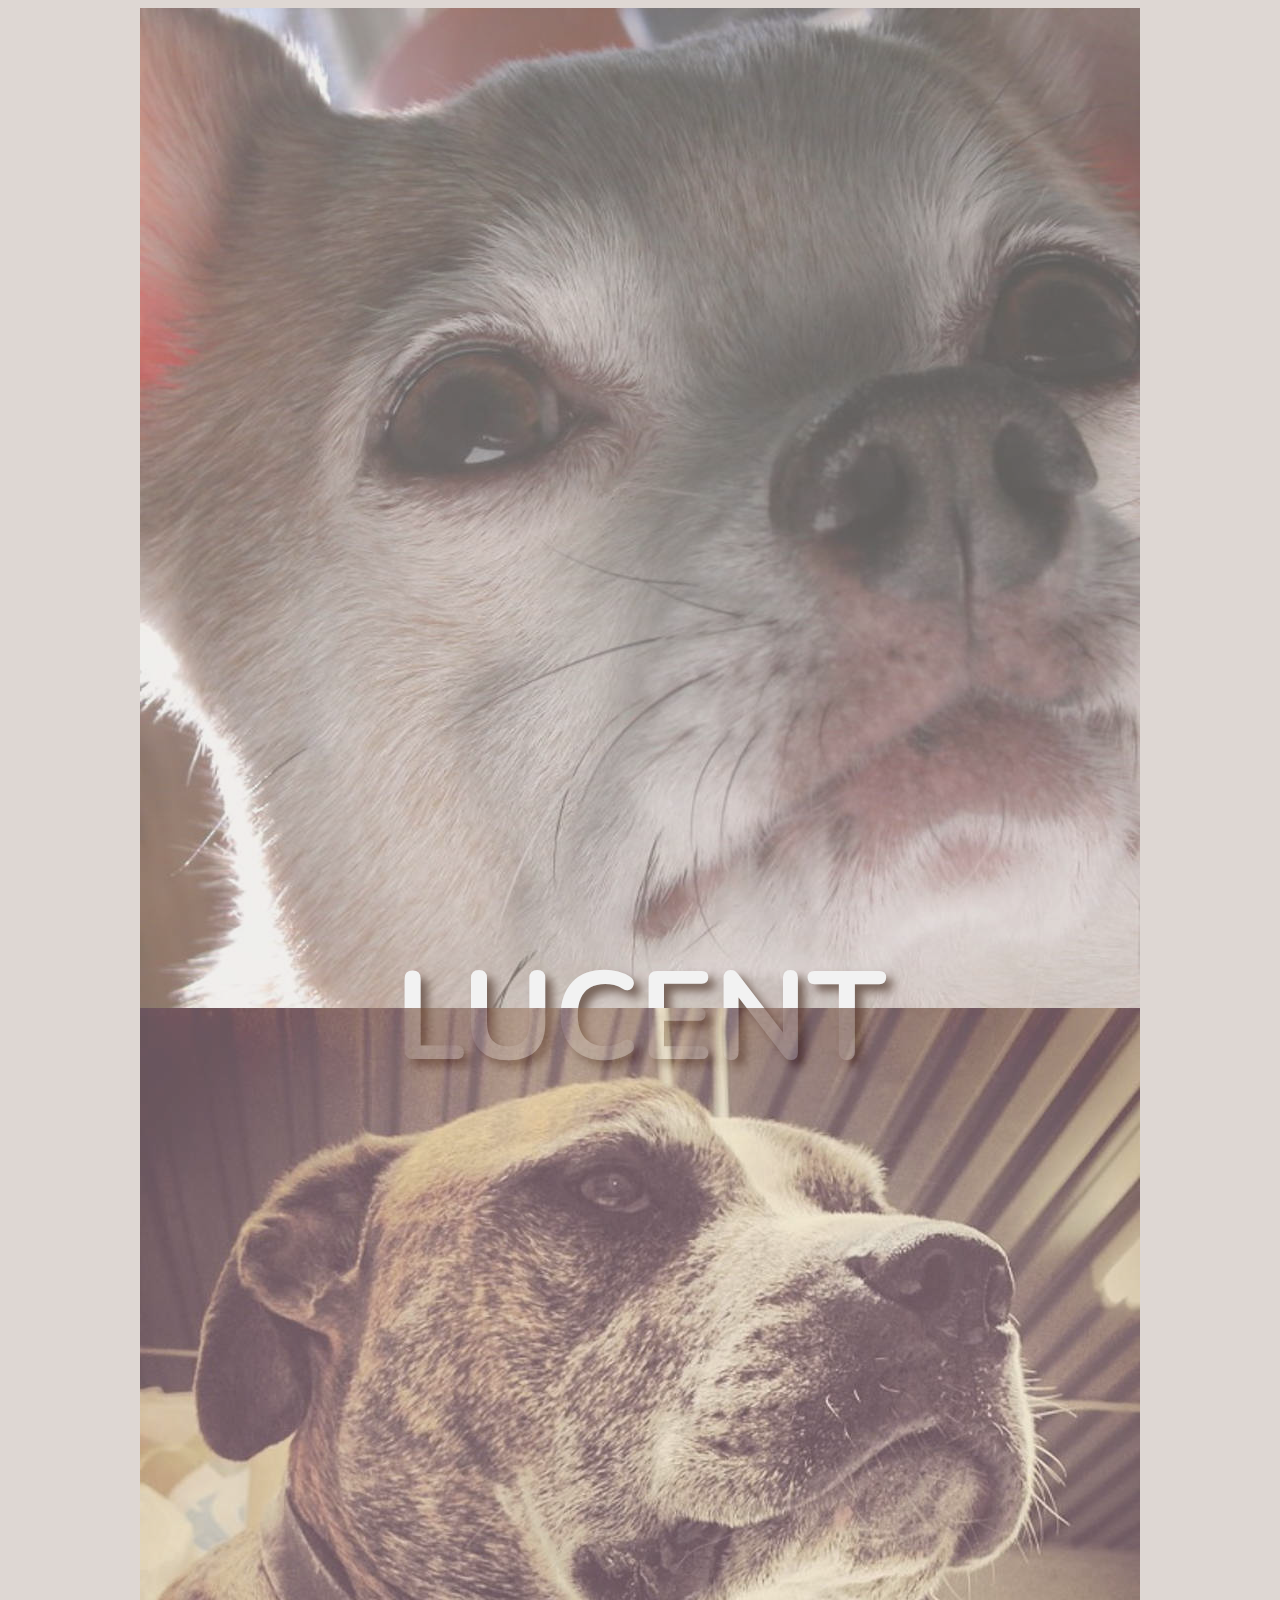
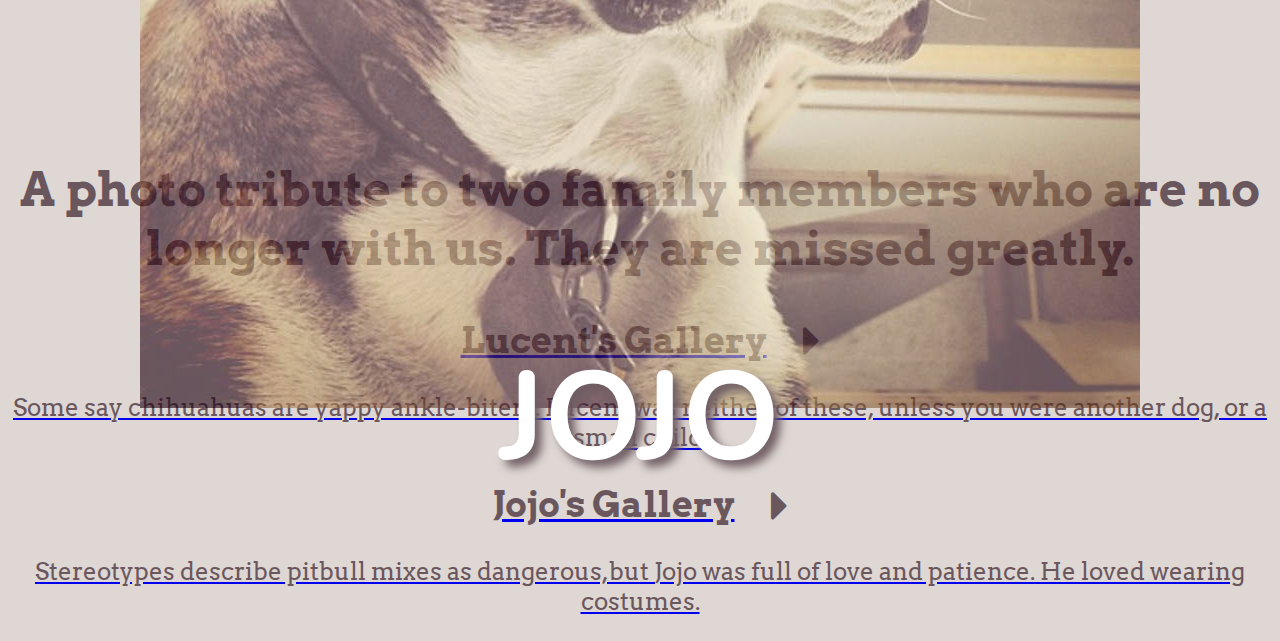
==== index.html @ 9304043a "Shortened Jojo's gallery description" ====
<!DOCTYPE html>
<html lang="en">
  <head>
    <meta charset="utf-8">
    <link rel="stylesheet" href="https://maxcdn.bootstrapcdn.com/bootstrap/3.3.6/css/bootstrap.min.css" integrity="sha384-1q8mTJOASx8j1Au+a5WDVnPi2lkFfwwEAa8hDDdjZlpLegxhjVME1fgjWPGmkzs7" crossorigin="anonymous">
    <link href='https://fonts.googleapis.com/css?family=Nunito:300' rel='stylesheet' type='text/css'>
    <link href='https://fonts.googleapis.com/css?family=Arvo' rel='stylesheet' type='text/css'>
    <link rel="stylesheet" href="css/tribute.css">
    <link rel="stylesheet" href="https://maxcdn.bootstrapcdn.com/font-awesome/4.5.0/css/font-awesome.min.css">
    <script src="https://code.jquery.com/jquery-1.12.0.min.js"></script>
    <script src="js/tribute.js"></script>
    <title>Jojo and Lucent Tribute</title>
  </head>
  <body>
    <div class="lightbox">
      <div class="row litebox">
        <!--<div id="arrows">
        <i id="left-arrow" class="fa fa-angle-left fa-5x"></i>
        <i id="right-arrow" class="fa fa-angle-right fa-5x"></i>
        </div>-->
        <div class="col-xs-12 col-sm-12 col-md-1 col-lg-1 custom-align both-arrows">
        <i id="left-arrow" class="fa fa-angle-left fa-5x"></i>
        </div>
        <div id="lbdog" class="col-xs-12 col-sm-12 col-md-10 col-lg-10 custom-align">
         <!--<img id="lucentpic" class="img-responsive" src="img/lucent_gallery/17x1500.jpg">-->
        </div>
        <div class="col-xs-12 col-sm-12 col-md-1 col-lg-1 custom-align both-arrows">
        <i id="right-arrow" class="fa fa-angle-right fa-5x"></i>
        </div>
      </div>
    </div>
    <div class="row custom-align">
      <div class="lucent col-xs-12 col-sm-12 col-md-12 col-lg-6">
        <img class="img-responsive translucent" src="img/l1000.jpg" alt="Picture of Lucent the chihuahua">
        <h1 id="luc_header">LUCENT</h1>
      </div>
      <div class="jojo col-xs-12 col-sm-12 col-md-12 col-lg-6">
        <img class="img-responsive translucent" src="img/j1000.jpg" alt="Picture of Jojo the pitbull">
        <h1>JOJO</h1>
      </div>
    </div>
    <div class="row custom-align">
      <div class="trib col-xs-12 col-lg-12 custom-align">
        <h2>A photo tribute to two family members who are no longer with us. They are missed greatly.</h2>
      </div>
    </div>
    <a href="javascript:void(0)"><div class="row custom-align">
      <div id="luheader" class="col-xs-6 col-lg-6 custom-align gallery">
        <h2 id="lugal">Lucent's Gallery<span style="padding-left: 1em;"><i id="lcaret" class="fa fa-caret-right fa-lg"></i></span></h2>
        <p>Some say chihuahuas are yappy ankle-biters. Lucent was neither of these, unless you were another dog, or a small child.</p>
      </div></a>
      <a href="javascript:void(0)"><div id="joheader" class="col-xs-6 col-lg-6 custom-align gallery">
        <h2 id="jogal">Jojo's Gallery<span style="padding-left: 1em;"><i id="jcaret" class="fa fa-caret-right fa-lg"></i></span></h2>
        <p>Stereotypes describe pitbull mixes as dangerous,but Jojo was full of love and patience. He loved wearing costumes.</p>
      </div></a>
    </div>
    <div id="lgallery" class="row">
    </div>
    <div id="jgallery" class="row">
    </div> 
  </body>
</html>
---- css/tribute.css ----
/* so need to throw in to those multiple media queries
multiple versions of the arrows and margins for photos
and custom sizes of photos, all the way down to mobile */
/*
 need to handle media queries!!! so far 1500px and 1920px
 looks good. Mobile portrait looks good too!
 It's the in-between that'll need help.
 dis will hookup the PORTRAIT mobile view
 not sure about landscape, test it
.litebox
{
  margin-top: 20vh;
}
*/
body
{
  background: #ded7d3;
}

.lightbox
{
  width: 100vw;
  height: 100vh;
  background-color: rgba(0, 0, 0, 0.6);
  position: fixed;
  z-index: 100;
  display: none;
}

@media (min-width: 200px)
{
/* if profile pic width: 35% */
  #lucentpic
  {
    width: auto;
    height: auto;
    margin: auto;
    --check-type: small;
  }

  #jojopic
  {
    margin: auto;
    margin-top: 50%;
  }

  .both-arrows
  {

  }
}

@media (min-width: 500px)
{
  #lucentpic
  {
    width: 90%;
    height: auto;
    margin: auto;
  }

  #jojopic
  {
    margin: auto;
    /*margin-top: 50%;*/
    width: 60%;
    height: auto;
  }

  .both-arrows
  {

  }

}

@media (min-width: 992px)
{
  #lucentpic
  {
    width: 80%;
    height: auto;
    margin: auto;
  }

  #jojopic
  {
    margin: auto;
    /*margin-top: 3.5em;
    margin-top: 5%;*/
    width: 60%;
    height: auto;
  }

  .both-arrows
  {
    margin-top: 50vh;
  }
}

.custom-align
{
  text-align: center;
}

.translucent
{
  opacity: 0.6;
}

.lucent > h1, .jojo > h1
{
  color: white;
  font-family: 'Nunito', sans-serif;
  position: relative;
  font-size: 125px;
  top: -1.3em;
}

.lucent > h1
{
  text-shadow: 7px 7px 10px #756157;
}

.jojo > h1
{
  text-shadow: 7px 7px 10px #6f5d63;
}

.lucent
{
  padding: 0;
  height: 1000px;
}

.jojo
{
  padding: 0;
  height: 1000px;
}

.trib > h2
{
  font-size: 3em;
}

.trib > h2, .gallery
{
  font-family: 'Arvo', serif; 
  color: #6a565d;
}

.gallery
{
  font-size: 1.5em;
}
@media (min-width: 1200px) and (max-width: 1275px)
{
  .trib
  {
    margin-top: -20em;
  }
}

@media (min-width: 1275px) and (max-width: 1350px)
{
  .trib
  {
    margin-top: -18em;
  }
}

@media (min-width: 1350px) and (max-width: 1425px)
{
  .trib
  {
    margin-top: -15em;
  }
}

@media (min-width: 1425px) and (max-width: 1500px)
{
  .trib
  {
    margin-top: -13em;
  }
}

@media (min-width: 1500px) and (max-width: 1575px)
{
  .trib
  {
    margin-top: -11em;
  }
}

@media (min-width: 1575px) and (max-width: 1650px)
{
  .trib
  {
    margin-top: -9em;
  }
}

@media (min-width: 1650px) and (max-width: 1736px)
{
  .trib
  {
    margin-top: -7em;
  }
}

@media (min-width: 1736px) and (max-width: 1840px)
{
  .trib
  {
    margin-top: -4em;
  }
}

#jgallery
{
  margin-left: 0.2em;
  padding-top: 3em;
  padding-left: 7.5em;
  background-color: rgba(0, 0, 0, 0.2);
  display: none;
}

#lgallery
{
  display: none;
  margin-left: 0.2em;
  padding-top: 3em;
  padding-left: 7.5em;
  background-color: rgba(0, 0, 0, 0.2);
}

/*

  background-color: rgba(0, 0, 0, 0.2);
  text-shadow: 1px 1px 10px #756157;

*/
.thumbnail
{
  width: 200px;
}

#luheader
{
  background-color: inherit;
  border-radius: 10px 10px 0px 0px;
  text-shadow: none;
}

#joheader
{
  background-color: inherit;
  border-radius: 10px 10px 0px 0px;
  text-shadow: none;
}

.fa-5x
{
}
.fa-angle-right, .fa-angle-left
{
  color: white;
}

#arrows
{
  text-align: center;
}

#left-arrow
{
}

#right-arrow
{
}

@media (min-width: 100px)
{
  #luc_header
  {
    color: white;
  }
}

@media (min-width: 900px)
{
  #luc_header
  {
    color: #f2f2f2;
  }
}
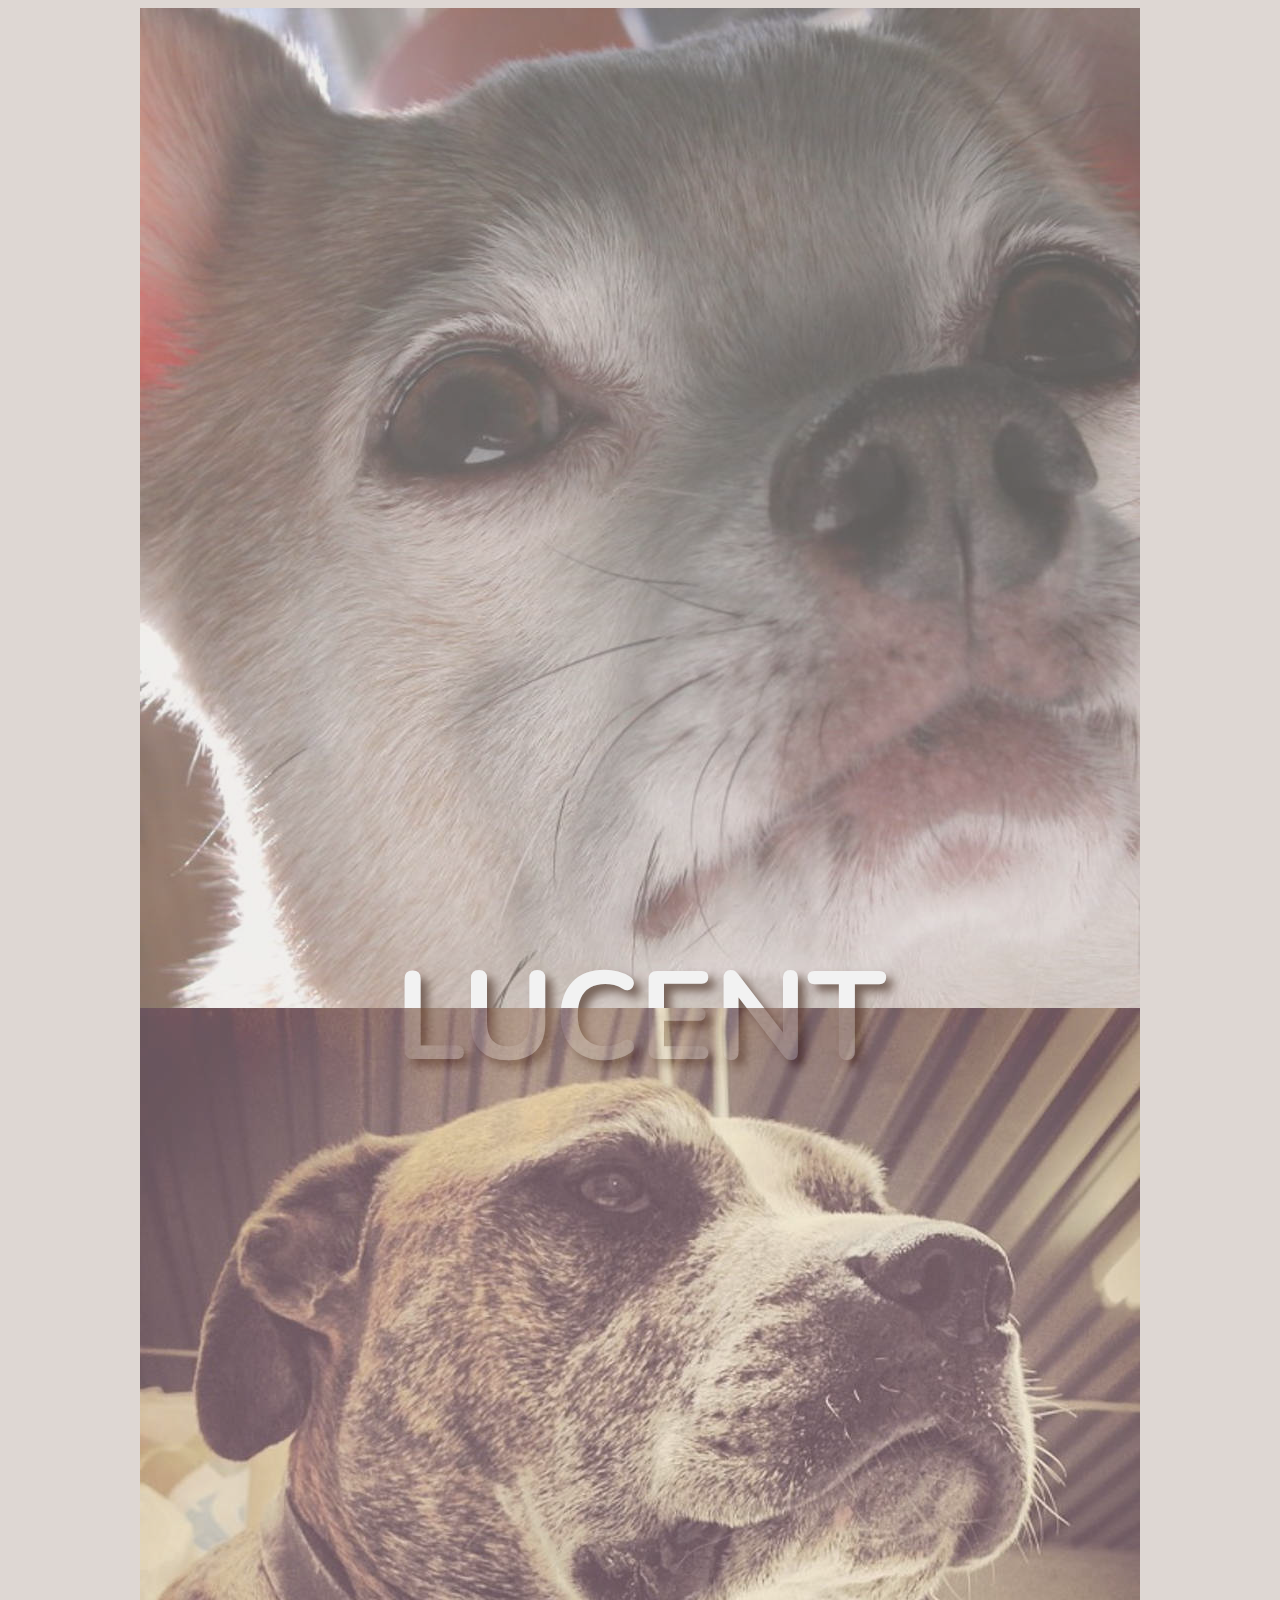
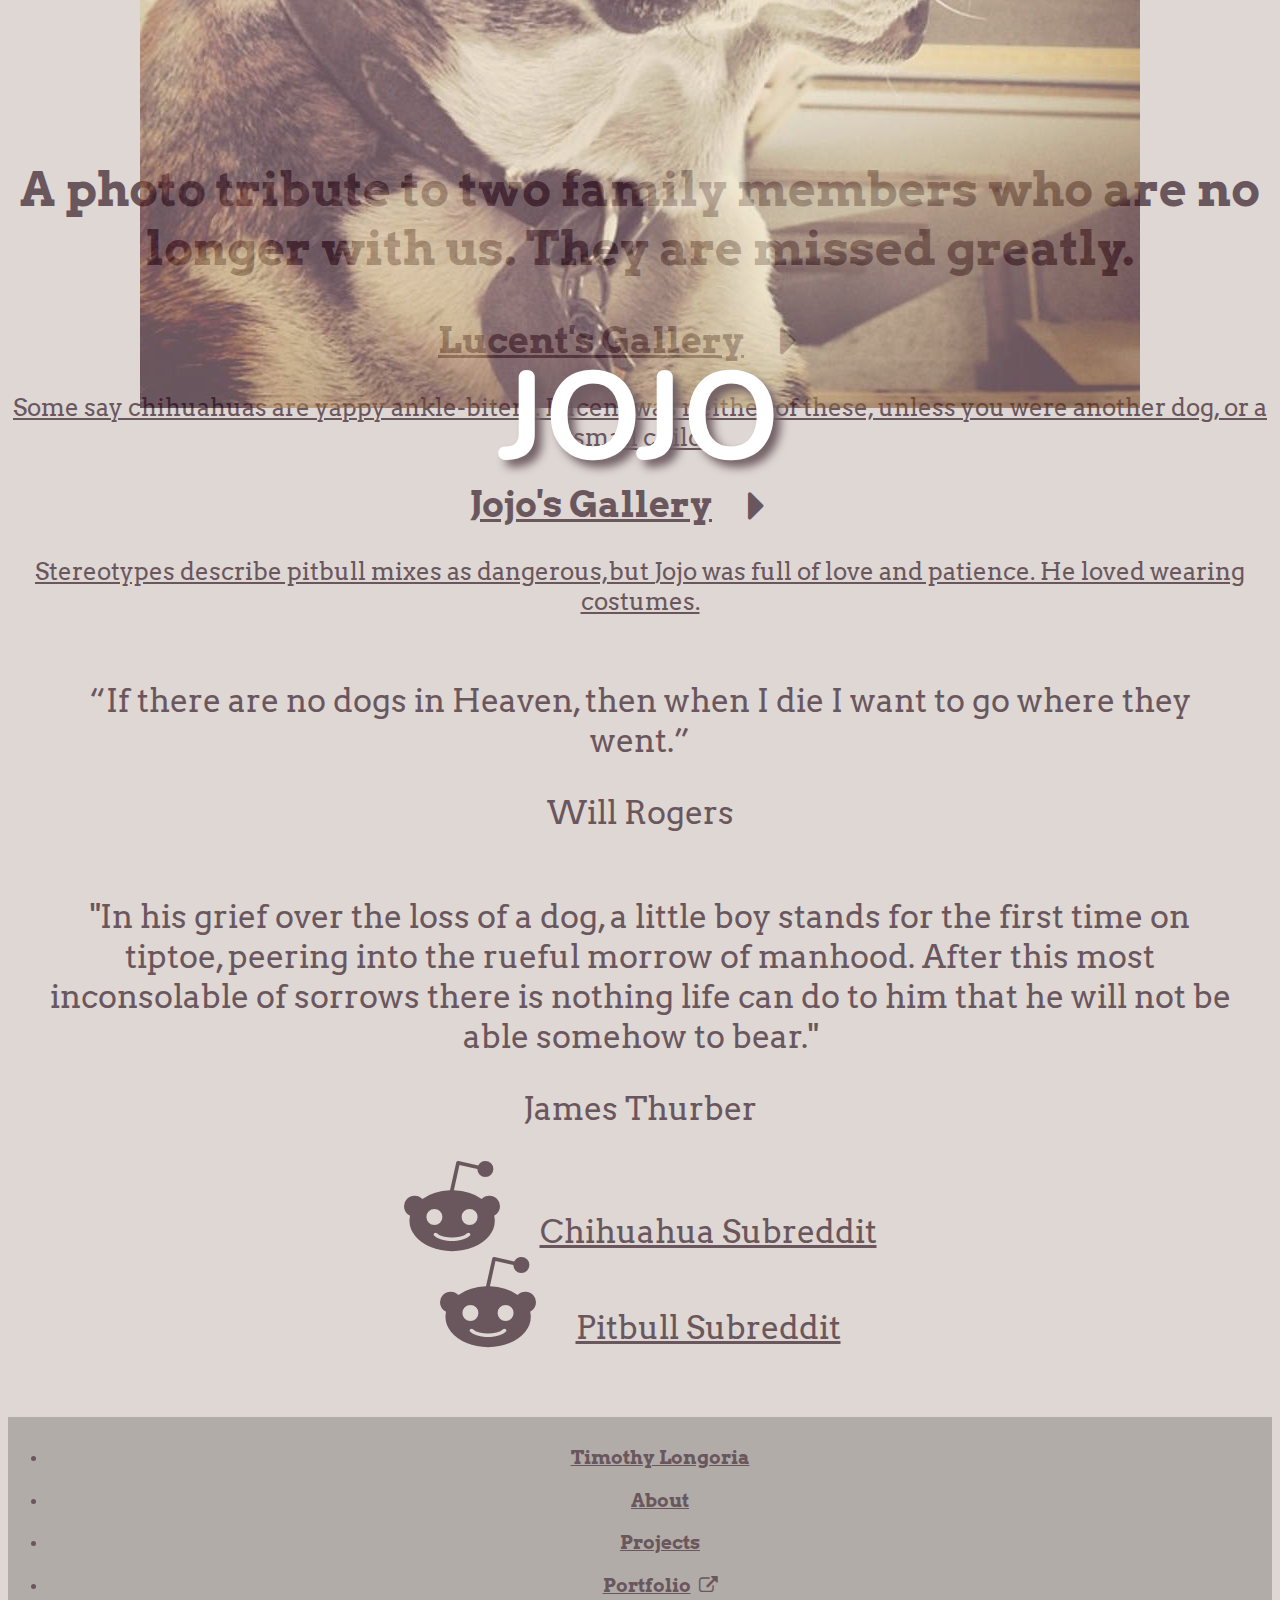
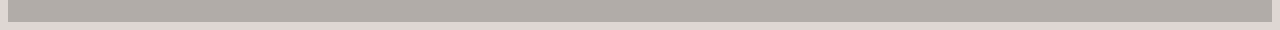
==== commit 86f0ada8: "Added quotes, subreddit links, and portfolio footer" ====
--- a/index.html
+++ b/index.html
@@ -14,18 +14,16 @@
   <body>
     <div class="lightbox">
       <div class="row litebox">
-        <!--<div id="arrows">
-        <i id="left-arrow" class="fa fa-angle-left fa-5x"></i>
-        <i id="right-arrow" class="fa fa-angle-right fa-5x"></i>
-        </div>-->
         <div class="col-xs-12 col-sm-12 col-md-1 col-lg-1 custom-align both-arrows">
-        <i id="left-arrow" class="fa fa-angle-left fa-5x"></i>
+          <i id="left-arrow" class="fa fa-angle-left fa-5x"></i>
         </div>
         <div id="lbdog" class="col-xs-12 col-sm-12 col-md-10 col-lg-10 custom-align">
-         <!--<img id="lucentpic" class="img-responsive" src="img/lucent_gallery/17x1500.jpg">-->
         </div>
         <div class="col-xs-12 col-sm-12 col-md-1 col-lg-1 custom-align both-arrows">
-        <i id="right-arrow" class="fa fa-angle-right fa-5x"></i>
+          <i id="right-arrow" class="fa fa-angle-right fa-5x"></i>
+        </div>
+        <div id="close">
+          <i  class="fa fa-close fa-3x"></i>
         </div>
       </div>
     </div>
@@ -58,5 +56,44 @@
     </div>
     <div id="jgallery" class="row">
     </div> 
+    <div id="quotes" class="custom-align">
+      <blockquote>
+        <p>“If there are no dogs in Heaven, then when I die I want to go where they went.”</p>
+        <footer>Will Rogers</footer>
+      </blockquote>
+      <blockquote>
+        <p>"In his grief over the loss of a dog, a little boy stands for the first time on tiptoe, peering into the rueful morrow of manhood. After this most inconsolable of sorrows there is nothing life can do to him that he will not be able somehow to bear."</p>
+        <footer>James Thurber</footer>
+      </blockquote>
+    </div>
+    <div class="row subreddits">
+      <div class="col-xs-6 col-sm-6 col-md-6 col-lg-6 custom-align">
+        <a class="sr" href="https://reddit.com/r/chihuahua" target="_blank"><span><i class="fa fa-reddit-alien fa-3x"></i></span>Chihuahua Subreddit</a>
+      </div>
+      <div class="col-xs-6 col-sm-6 col-md-6 col-lg-6 custom-align">
+        
+        <a class="sr" href="https://reddit.com/r/pitbulls" target="_blank"><span><i class="fa fa-reddit-alien fa-3x"></i></span>Pitbull Subreddit</a>
+      </div>
+    </div> 
+    <div class="row">
+      <div class="col-xs-12 col-md-12 col-lg-12">
+        <footer id="portfolio">
+          <ul class="list-group">
+            <li id="ti"><h3 class="list-group-item-heading"><a href="javascript:void(0)">Timothy Longoria</a></h3><img id="timpic" class="img-responsive" src="img/t150.jpg"></li>
+            <li id="ab"><h3 class="list-group-item-heading"><a href="javascript:void(0)">About</a></h3><p id="about" class="list-group-item-text">Self-educated school bus driver, motivated to keep learning!</p></li>
+            <li id="pr">
+              <h3 class="list-group-item-heading"><a href="javascript:void(0)">Projects</a></h3>
+                <p id="projects" class="list-group-item-text">
+                  <a href="http://transition.timlongoria.com" target="_blank">Robot's Don't Drive...Yet<i class="fa fa-external-link"></i></a><br>
+                  <a href="http://wordfib.timlongoria.com" target="_blank">Wordfib<i class="fa fa-external-link"></i></a><br>
+                  <a href="http://ocarinaquotes.timlongoria.com" target="_blank">Ocarina of Time Quote Generator<i class="fa fa-external-link"></i></a><br>
+                  <a href="http://calculator.timlongoria.com" target="_blank">Calculon Calculator<i class="fa fa-external-link"></i></a><br>
+              </p>
+            </li>
+            <li><h3 class="list-group-item-heading"><a href="http://portfolio.timlongoria.com" target="_blank">Portfolio<i class="fa fa-external-link"></i></a></h3></li>
+          </ul>
+        </footer>
+      </div>
+    </div>
   </body>
 </html>
--- a/css/tribute.css
+++ b/css/tribute.css
@@ -21,7 +21,7 @@
 {
   width: 100vw;
   height: 100vh;
-  background-color: rgba(0, 0, 0, 0.6);
+  background-color: rgba(0, 0, 0, 0.7);
   position: fixed;
   z-index: 100;
   display: none;
@@ -29,7 +29,6 @@
 
 @media (min-width: 200px)
 {
-/* if profile pic width: 35% */
   #lucentpic
   {
     width: auto;
@@ -62,7 +61,6 @@
   #jojopic
   {
     margin: auto;
-    /*margin-top: 50%;*/
     width: 60%;
     height: auto;
   }
@@ -86,8 +84,6 @@
   #jojopic
   {
     margin: auto;
-    /*margin-top: 3.5em;
-    margin-top: 5%;*/
     width: 60%;
     height: auto;
   }
@@ -144,7 +140,7 @@
   font-size: 3em;
 }
 
-.trib > h2, .gallery
+.trib > h2, .gallery, #quotes, .subreddits, #portfolio
 {
   font-family: 'Arvo', serif; 
   color: #6a565d;
@@ -254,6 +250,11 @@
   text-shadow: none;
 }
 
+#lugal:hover
+{
+  text-shadow: 1px 1px 10px #756157;
+}
+
 #joheader
 {
   background-color: inherit;
@@ -261,6 +262,11 @@
   text-shadow: none;
 }
 
+#jogal:hover
+{
+  text-shadow: 1px 1px 10px #756157;
+}
+
 .fa-5x
 {
 }
@@ -276,10 +282,12 @@
 
 #left-arrow
 {
+  visibility: visible;
 }
 
 #right-arrow
 {
+  visibility: visible;
 }
 
 @media (min-width: 100px)
@@ -298,3 +306,100 @@
   }
 }
 
+#close
+{
+  z-index: 100;
+  position: absolute; 
+  margin-left: 4em;
+  color: white;
+}
+
+blockquote
+{
+  font-size: 2em;
+  margin-top: 2em;
+}
+
+.subreddits, .subreddits > a, .subreddits > a:hover
+{
+  color: #6a565d;
+  font-size: 2em;
+}
+
+.subreddits
+{
+  margin-bottom: 2em;
+}
+
+a
+{
+  color: #6a565d;
+}
+
+.sr:hover
+{
+  color: #6a565d;
+  text-decoration: none;
+  text-shadow: 1px 1px 10px #756157;
+}
+
+span
+{
+  margin-right: 1.25em;
+}
+
+#portfolio
+{
+  color: #6a565d;
+  margin-top: 20px;
+  background-color: rgba(0, 0, 0, 0.2);
+  text-align: center;
+  padding-top: 10px;
+  padding-bottom: 5px;
+}
+
+
+.list-group-item
+{
+  background-color: #9c002f;
+  border: 1px solid #800026;
+  margin-left: 50px;
+  margin-right: 50px;
+}
+
+#about
+{
+  display: none; 
+}
+
+#projects
+{
+  display: none;
+}
+
+#timpic
+{
+  display: none;
+  border-radius: 30px;
+}
+
+#portfolio i
+{
+  margin-left: 8px;
+}
+
+#portfolio a:hover, #portfolio a:visited, #portfolio a:focus
+{
+  text-decoration: none;
+}
+
+#portfolio a
+{
+  text-shadow: none;
+}
+
+#portfolio a:hover, #portfolio a:visited, #portfolio a:focus
+{
+  text-shadow: 1px 1px 10px #756157;
+  color: #6a565d;
+}
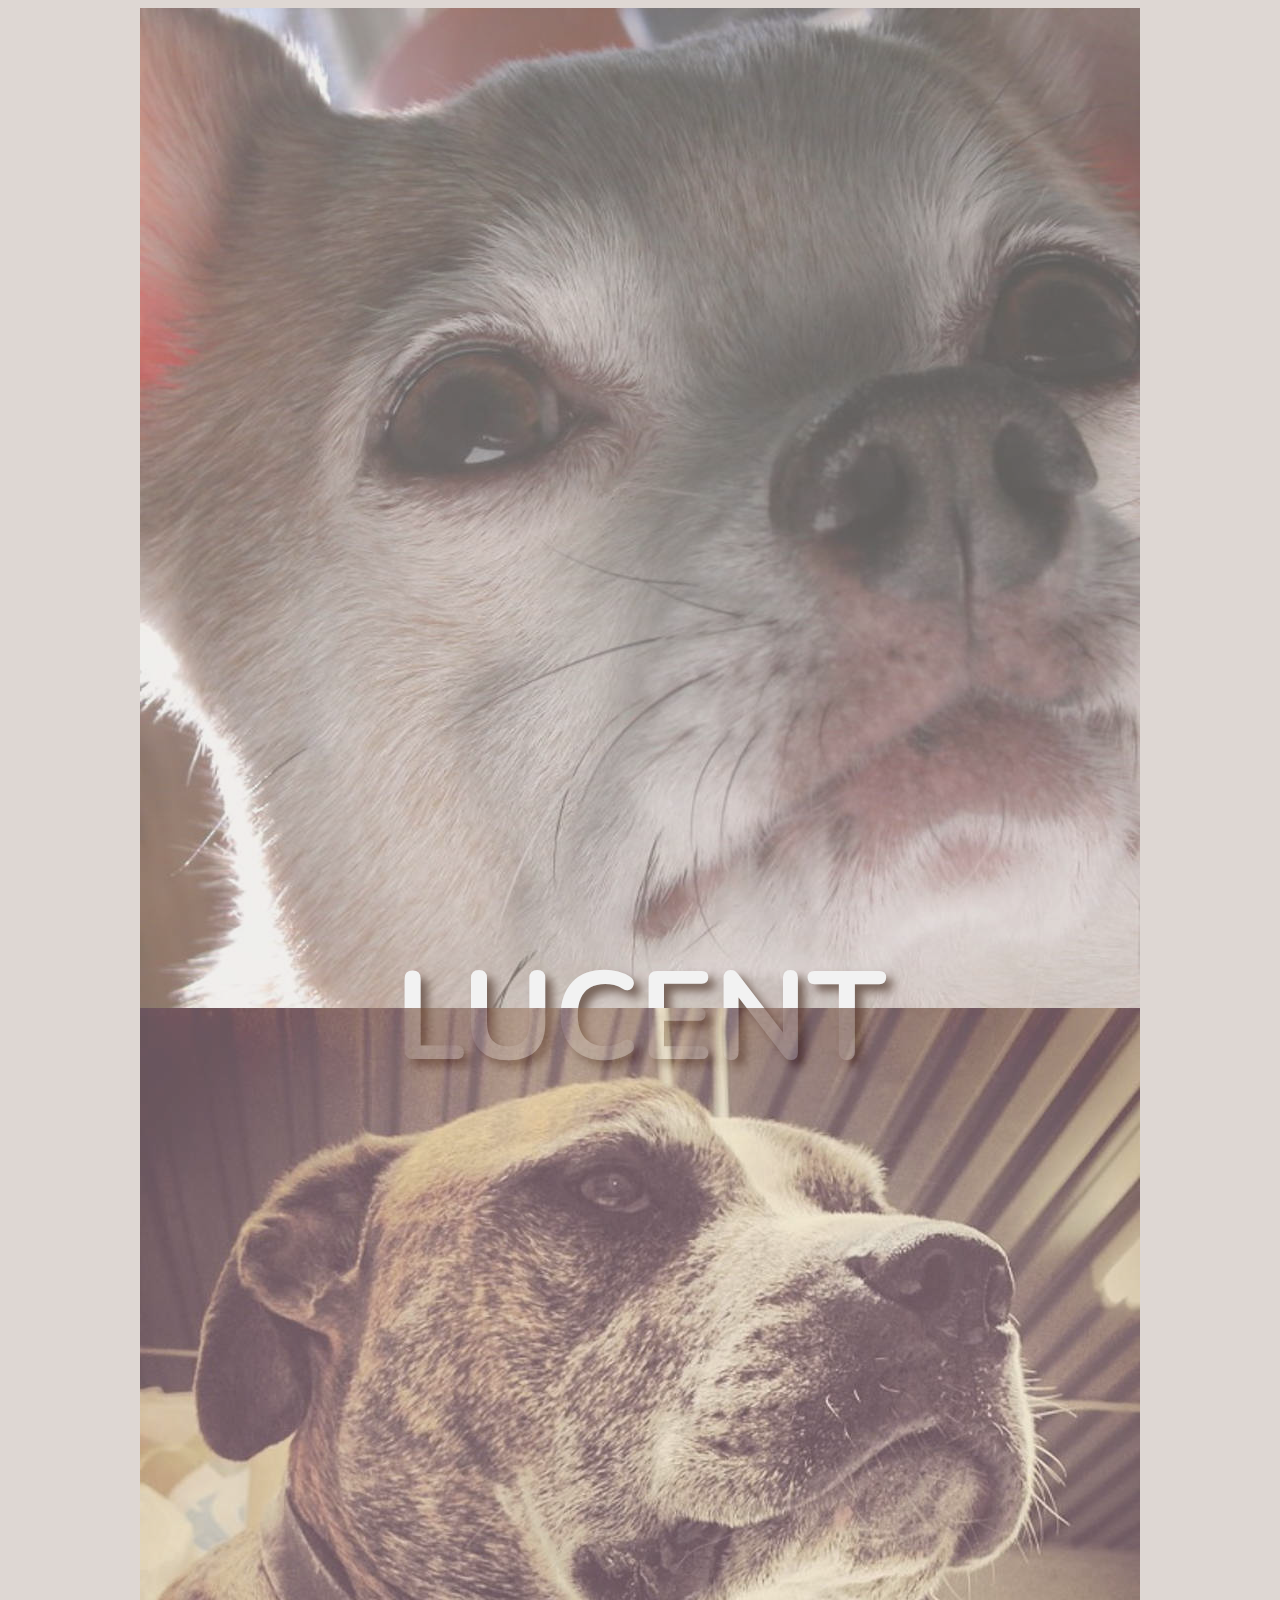
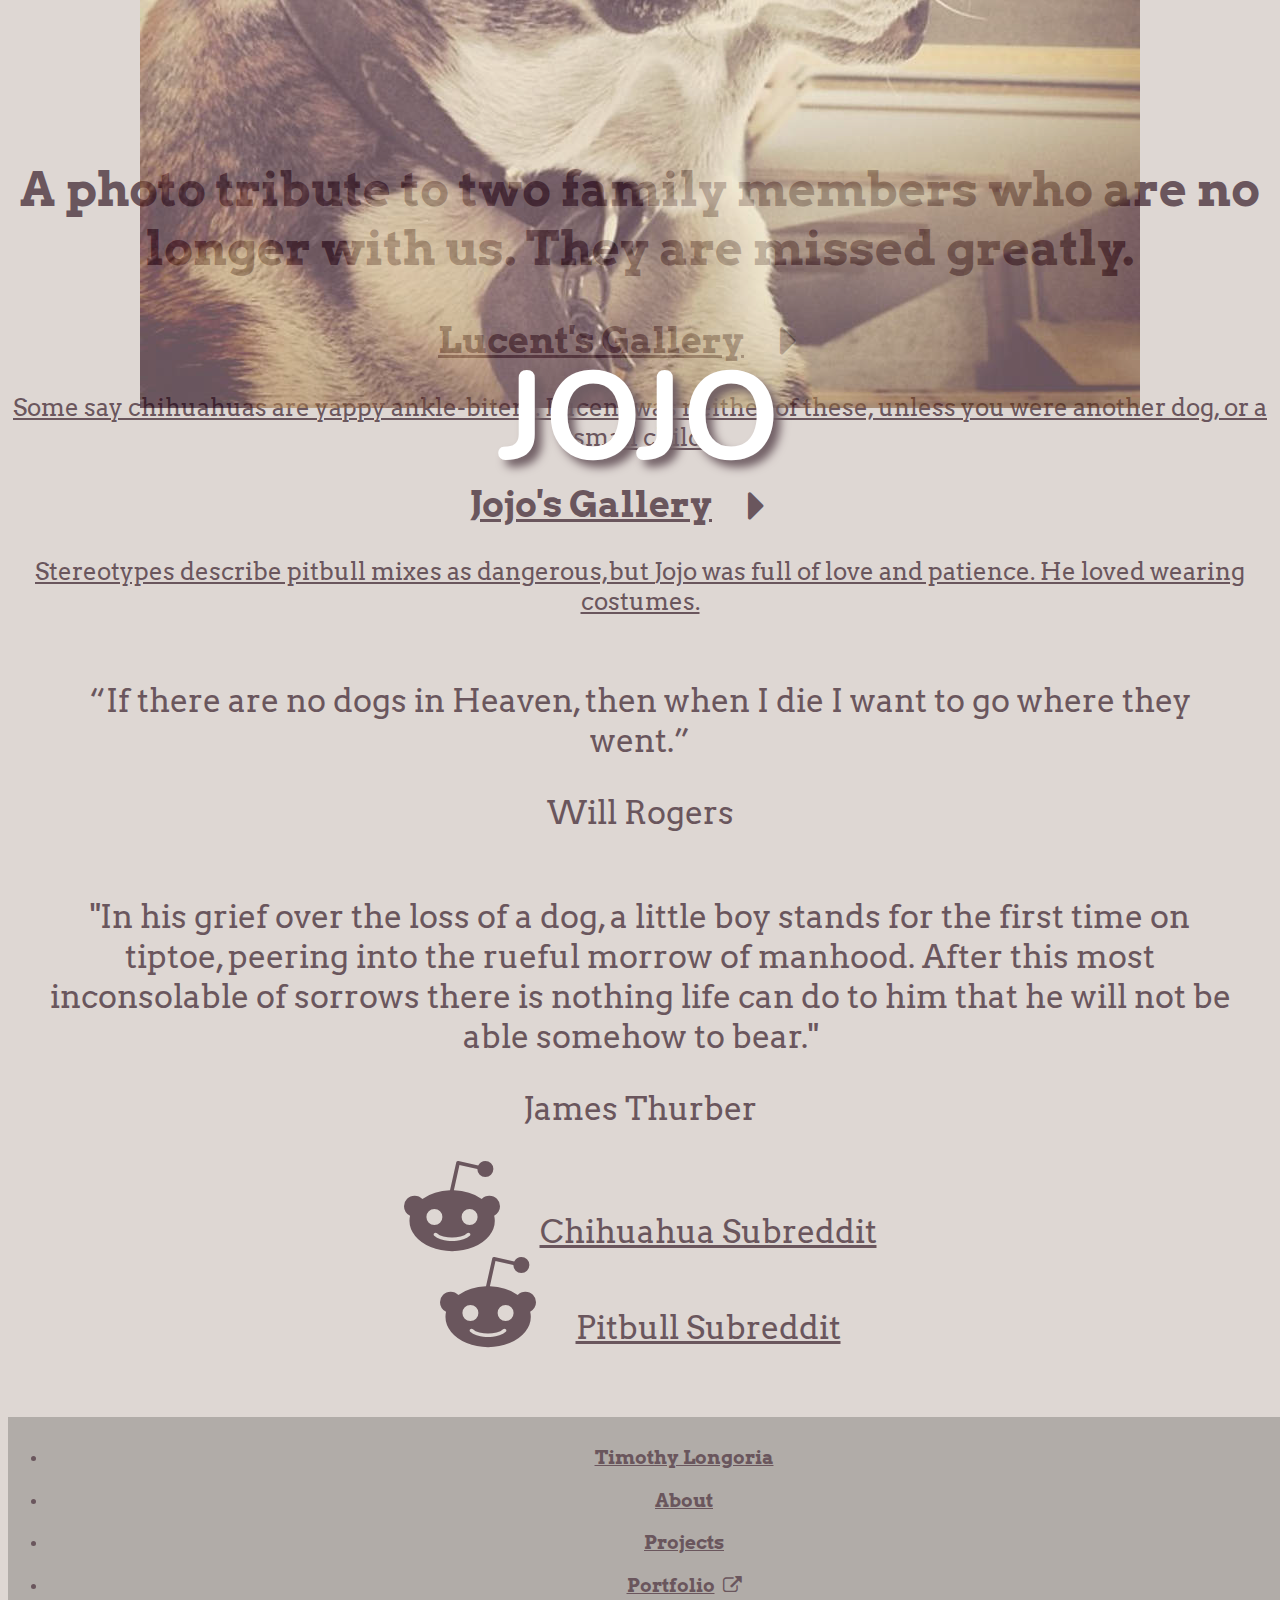
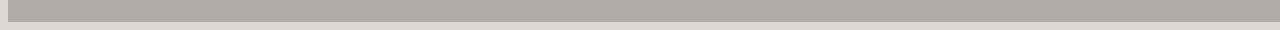
==== commit 7692c723: "Changed footer" ====
--- a/index.html
+++ b/index.html
@@ -87,7 +87,7 @@
                   <a href="http://transition.timlongoria.com" target="_blank">Robot's Don't Drive...Yet<i class="fa fa-external-link"></i></a><br>
                   <a href="http://wordfib.timlongoria.com" target="_blank">Wordfib<i class="fa fa-external-link"></i></a><br>
                   <a href="http://ocarinaquotes.timlongoria.com" target="_blank">Ocarina of Time Quote Generator<i class="fa fa-external-link"></i></a><br>
-                  <a href="http://calculator.timlongoria.com" target="_blank">Calculon Calculator<i class="fa fa-external-link"></i></a><br>
+                  <a href="http://calculator.timlongoria.com" target="_blank">Calculonator<i class="fa fa-external-link"></i></a><br>
               </p>
             </li>
             <li><h3 class="list-group-item-heading"><a href="http://portfolio.timlongoria.com" target="_blank">Portfolio<i class="fa fa-external-link"></i></a></h3></li>
--- a/css/tribute.css
+++ b/css/tribute.css
@@ -1,17 +1,3 @@
-/* so need to throw in to those multiple media queries
-multiple versions of the arrows and margins for photos
-and custom sizes of photos, all the way down to mobile */
-/*
- need to handle media queries!!! so far 1500px and 1920px
- looks good. Mobile portrait looks good too!
- It's the in-between that'll need help.
- dis will hookup the PORTRAIT mobile view
- not sure about landscape, test it
-.litebox
-{
-  margin-top: 20vh;
-}
-*/
 body
 {
   background: #ded7d3;
@@ -34,7 +20,6 @@
     width: auto;
     height: auto;
     margin: auto;
-    --check-type: small;
   }
 
   #jojopic
@@ -232,12 +217,6 @@
   background-color: rgba(0, 0, 0, 0.2);
 }
 
-/*
-
-  background-color: rgba(0, 0, 0, 0.2);
-  text-shadow: 1px 1px 10px #756157;
-
-*/
 .thumbnail
 {
   width: 200px;
@@ -356,6 +335,7 @@
   text-align: center;
   padding-top: 10px;
   padding-bottom: 5px;
+  margin-right: -3em;
 }
 
 
@@ -403,3 +383,17 @@
   text-shadow: 1px 1px 10px #756157;
   color: #6a565d;
 }
+
+
+@media (max-width: 1000px) 
+{
+  .list-group-item-heading 
+  {
+    font-size: 3em;
+  }
+  .list-group-item-text
+  {
+    font-size: 1.75em;
+  }
+}
+
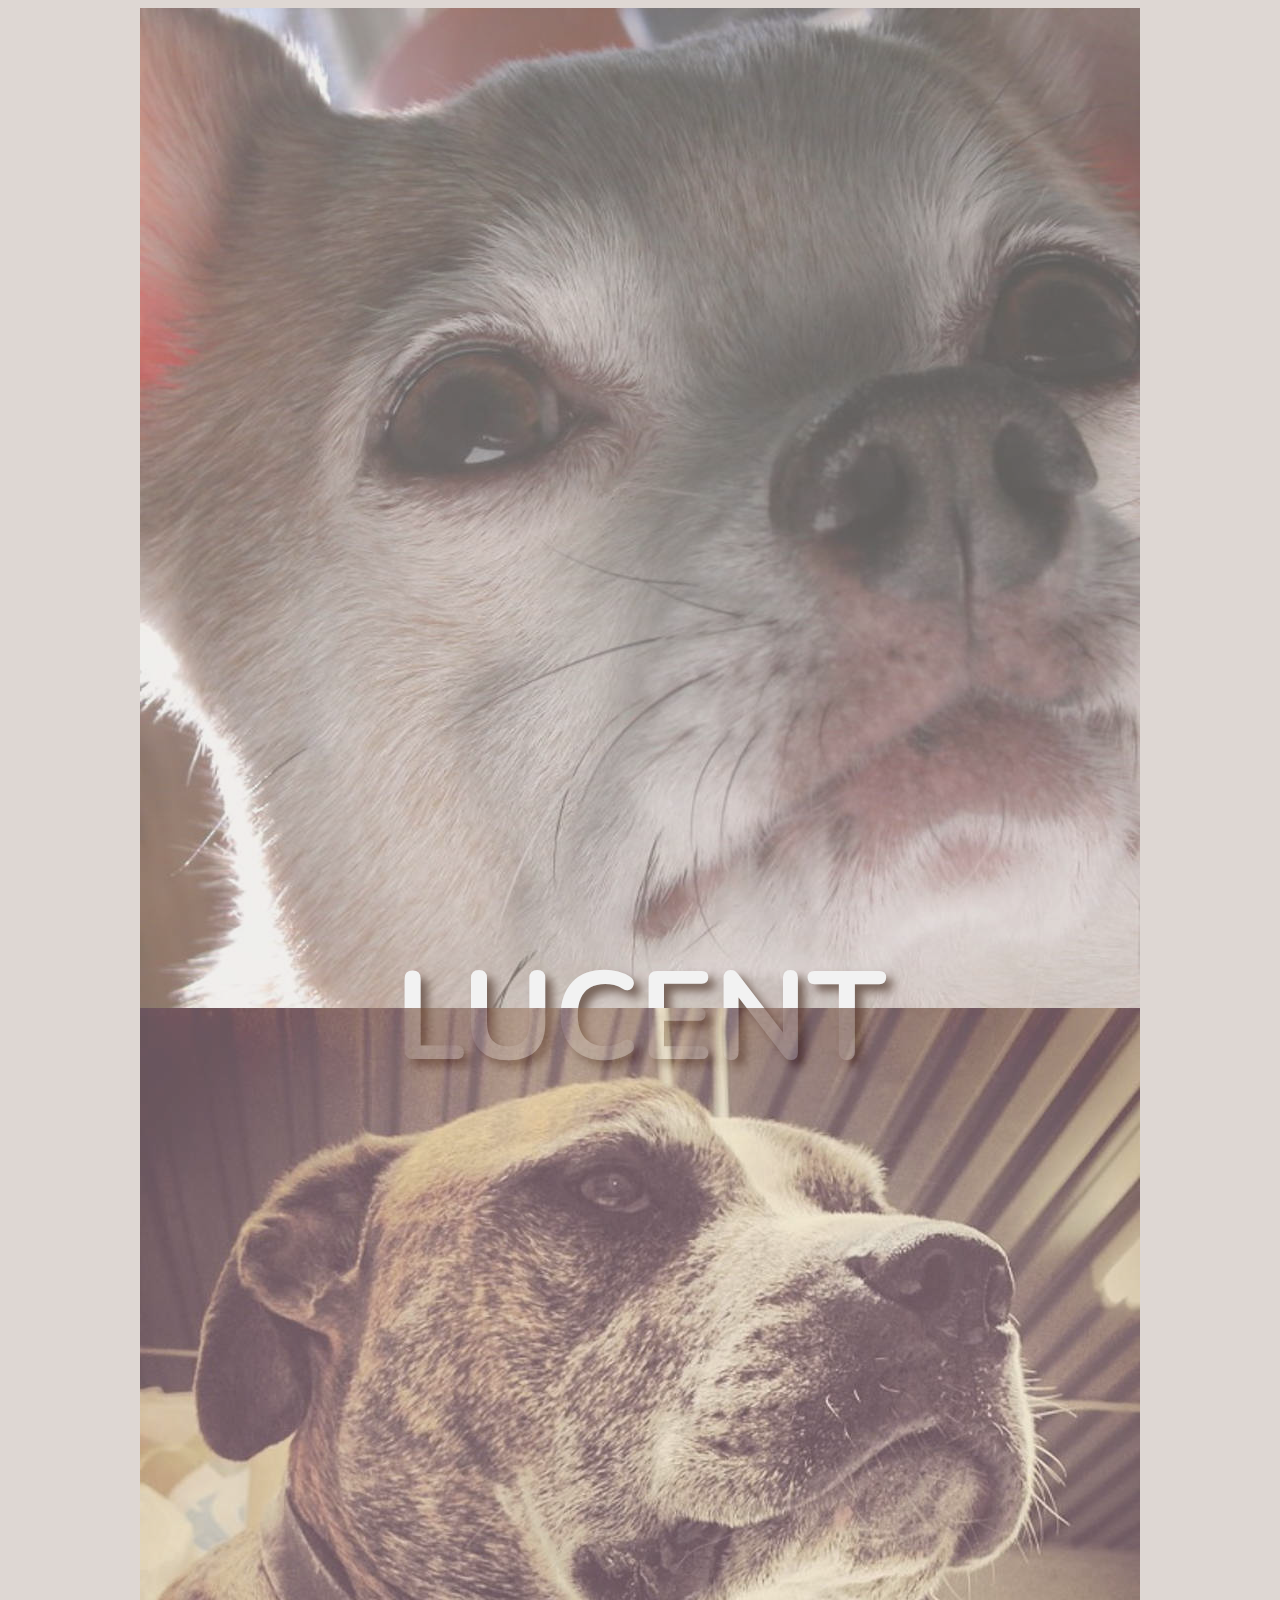
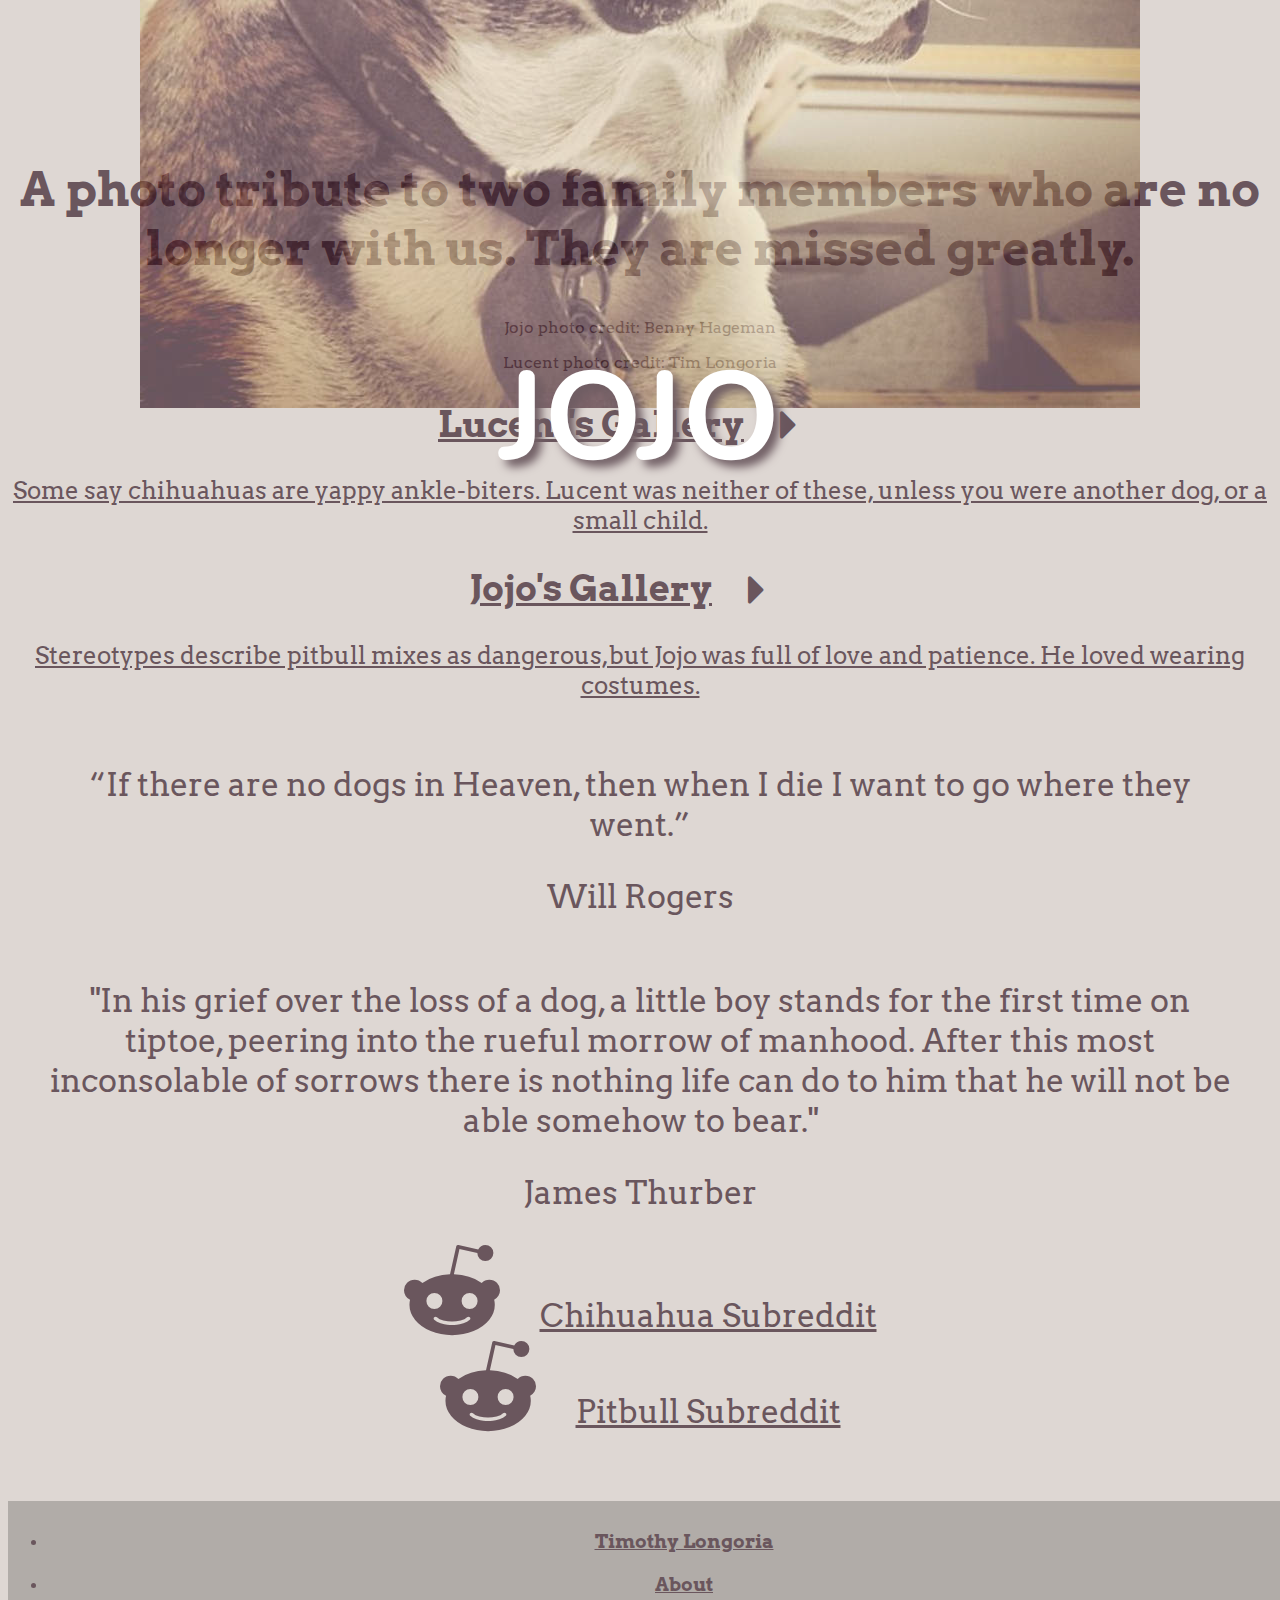
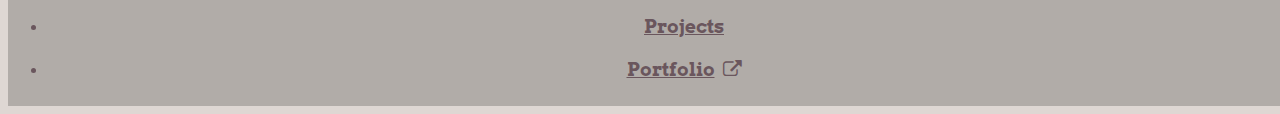
==== commit 13d298dd: "Adds photo credit to Benny and Tim" ====
--- a/index.html
+++ b/index.html
@@ -40,6 +40,8 @@
     <div class="row custom-align">
       <div class="trib col-xs-12 col-lg-12 custom-align">
         <h2>A photo tribute to two family members who are no longer with us. They are missed greatly.</h2>
+        <p>Jojo photo credit: Benny Hageman</p>
+        <p>Lucent photo credit: Tim Longoria</p>
       </div>
     </div>
     <a href="javascript:void(0)"><div class="row custom-align">
--- a/css/tribute.css
+++ b/css/tribute.css
@@ -125,7 +125,7 @@
   font-size: 3em;
 }
 
-.trib > h2, .gallery, #quotes, .subreddits, #portfolio
+.trib > h2, .gallery, #quotes, .subreddits, #portfolio, p
 {
   font-family: 'Arvo', serif; 
   color: #6a565d;
